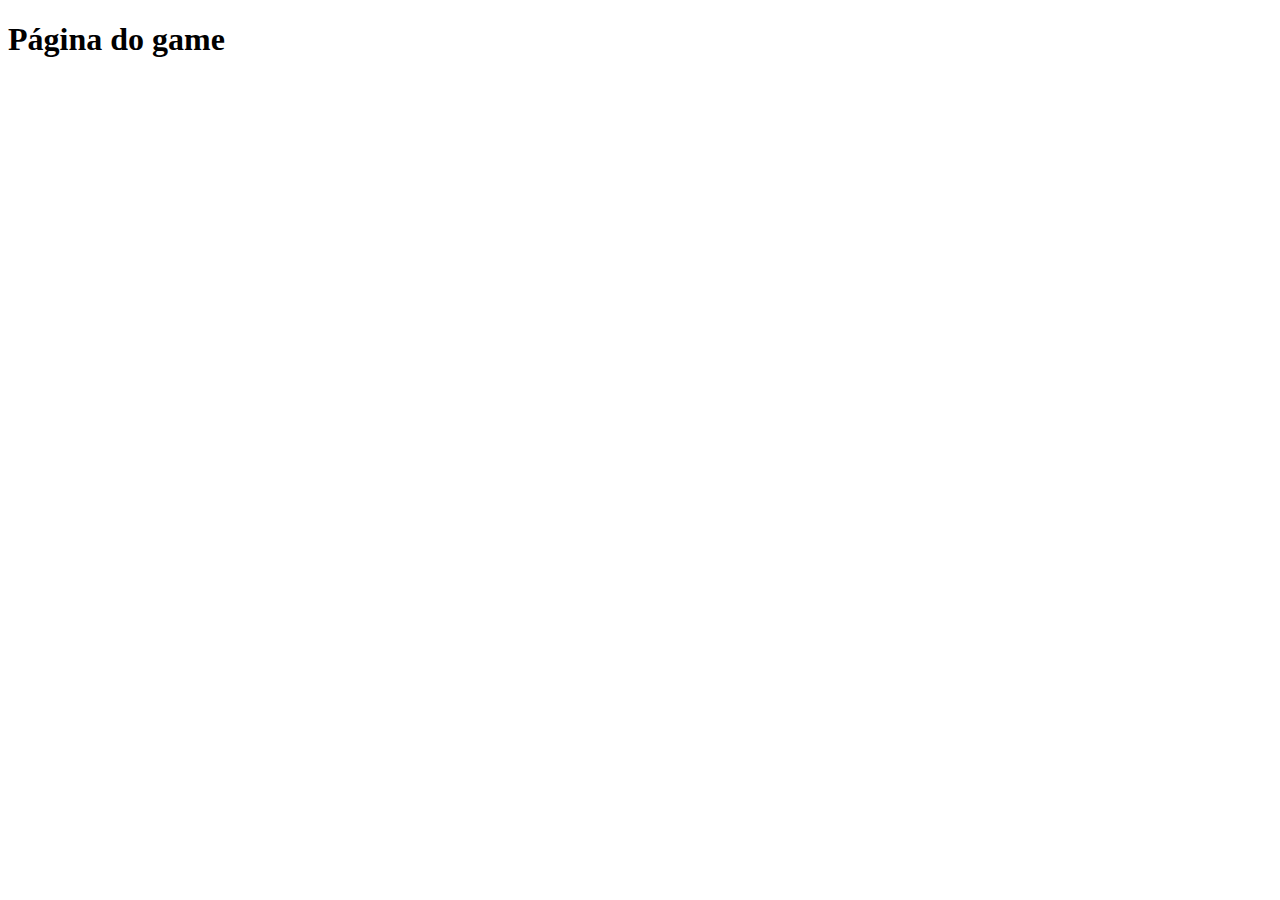
==== pages/game.html @ 5fbaa4fe "criando eventos de salvar e redirecionar" ====
<!DOCTYPE html>
<html lang="pt-BR">
<head>
    <meta charset="UTF-8">
    <meta name="viewport" content="width=device-width, initial-scale=1.0">
    <title>Jogo da Memória || Login</title>
</head>
<body>
    <h1>Página do game</h1>
</body>
</html>
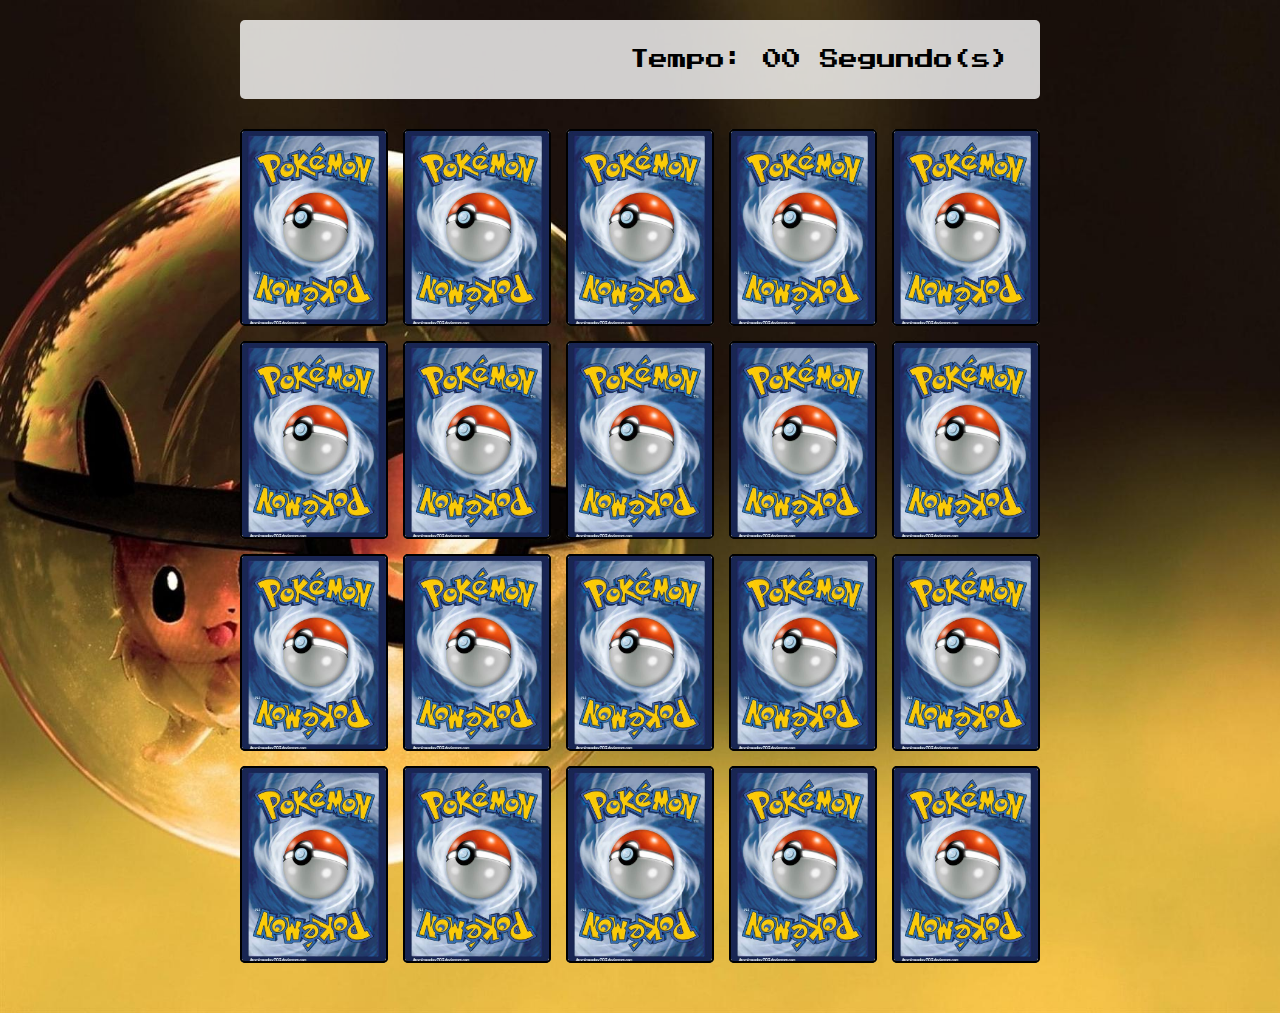
==== commit 197a2498: "subindo projeto do jogo da memória" ====
--- a/pages/game.html
+++ b/pages/game.html
@@ -1,11 +1,28 @@
 <!DOCTYPE html>
 <html lang="pt-BR">
+
 <head>
     <meta charset="UTF-8">
     <meta name="viewport" content="width=device-width, initial-scale=1.0">
     <title>Jogo da Memória || Login</title>
+    <link rel="stylesheet" href="../css/resets.css">
+    <link rel="stylesheet" href="../css/game.css">
 </head>
+
 <body>
-    <h1>Página do game</h1>
+
+    <main>
+        <header>
+            <span class="player"></span>
+            <span>Tempo: <span class="timer">00</span> Segundo(s)</span>
+        </header>
+        <div class="grid">
+        </div>
+    </main>
+
+
+
+    <script src="../js/game.js" defer></script>
 </body>
+
 </html>--- a/css/resets.css
+++ b/css/resets.css
@@ -0,0 +1,10 @@
+@import url('https://fonts.googleapis.com/css2?family=Press+Start+2P&display=swap');
+/*resets*/
+* {
+    margin: 0;
+    padding: 0;
+    list-style: none;
+    box-sizing: border-box;
+    border: none;  
+    font-family: 'Press Start 2P', cursive;
+}--- a/css/game.css
+++ b/css/game.css
@@ -0,0 +1,78 @@
+main {
+    display: flex;
+    flex-direction: column;
+    width: 100%;
+    min-height: 100vh;
+    align-items: center;
+    justify-content: center;
+    background-image: url('../images/pokemonBg.jpeg');
+    background-repeat: no-repeat;
+    background-size: cover;
+    padding: 20px 20px 50px;
+}
+
+header {
+    display: flex;
+    align-items: center;
+    justify-content: space-between;
+    width: 100%;
+    max-width: 800px;
+    padding: 30px;
+    margin: 0 0 30px;
+    border-radius: 5px;
+    font-size: 1.2em;
+    background-color: rgba(255, 255, 255, 0.8);
+}
+
+.grid {
+    display: grid;
+    width: 100%;
+    grid-template-columns: repeat(5, 1fr);
+    max-width: 800px;
+    gap: 15px;
+    margin: 0 auto;
+}
+
+.card {
+    /*formato da carta 3x4*/
+    aspect-ratio: 3/4;
+    width: 100%;
+    border-radius: 5px;
+    position: relative;
+    transition: all 500ms ease;
+    transform-style: preserve-3d;
+    background-color: #ccc;
+}
+
+/*caso acerte a carta vai pegar esse atributo*/
+.disable-card {
+    filter: saturate(0);
+    opacity: 0.5;
+}
+
+/*para rotacionar a carta*/
+.reveal-card {
+    transform: rotateY(180deg);
+
+}
+
+.face {
+    width: 100%;
+    height: 100%;
+    position: absolute;
+    background-size: cover;
+    background-position: center;
+    border: 2px solid #000000;
+    border-radius: 5px;
+    transition: all 400ms ease;
+}
+
+.front {
+    transform: rotateY(180deg);
+}
+
+.back {
+    background-image: url("../images/PokemonCards.jpeg") ;
+    backface-visibility: hidden;
+}
+
